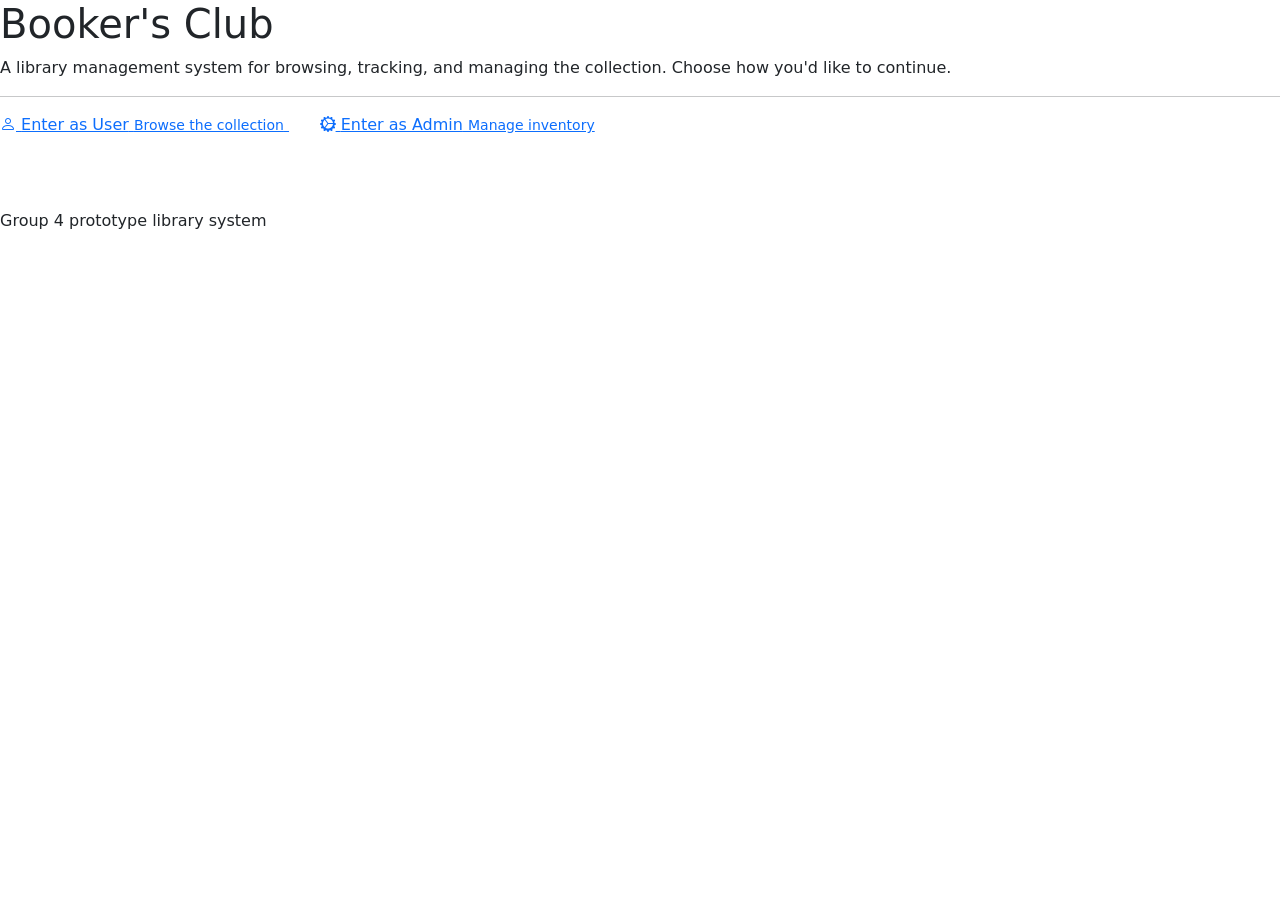
==== landing.html @ 283a01b5 "Create landing.html" ====
<!DOCTYPE html>
<html lang="en">
<head>
    <meta charset="UTF-8">
    <meta name="viewport" content="width=device-width, initial-scale=1.0">
    <title>Booker's Club · Welcome</title>
    <link href="https://cdn.jsdelivr.net/npm/bootstrap@5.3.2/dist/css/bootstrap.min.css" rel="stylesheet">
    <link rel="stylesheet" href="https://cdn.jsdelivr.net/npm/bootstrap-icons@1.11.3/font/bootstrap-icons.min.css">
    <link href="https://fonts.googleapis.com/css2?family=Inter:opsz@14..32&display=swap" rel="stylesheet">
</head>
<body>
    <div class="Whole body">
        <div class="landing-card">
            <h1 class="landing-title">Booker's Club</h1>
            <p class="landing-subtitle">
                A library management system for browsing, tracking, and managing
                the collection. Choose how you'd like to continue.
            </p>
          
            <hr class="landing-divider">
          
            <div class="landing-choices">
                <a href="main.html" class="landing-btn">
                    <i class="bi bi-person"></i>
                    <span class="landing-btn-label">Enter as User</span>
                    <small>Browse the collection</small>
                </a>
                  &nbsp; &nbsp; &nbsp;
                <a href="users.html" class="landing-btn">
                    <i class="bi bi-gear-wide-connected"></i>
                    <span class="landing-btn-label">Enter as Admin</span>
                    <small>Manage inventory</small>
                </a>
            </div>
          
            <br><br><br>
            <div class="landing-footer">
                Group 4 prototype library system
            </div>
        </div>
    </div>
</body>
</html>
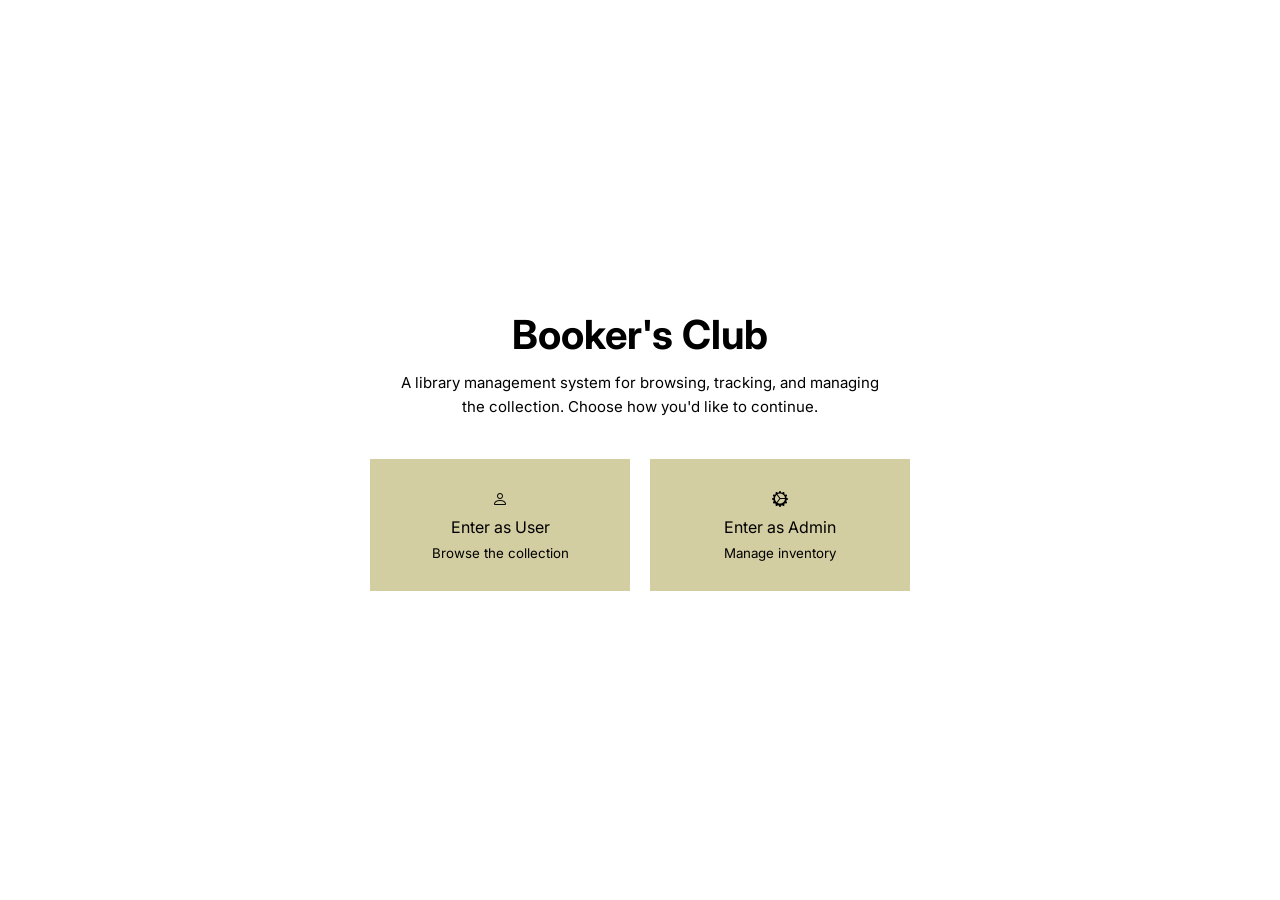
==== commit 65af89c0: "Update landing.html" ====
--- a/landing.html
+++ b/landing.html
@@ -3,41 +3,85 @@
 <head>
     <meta charset="UTF-8">
     <meta name="viewport" content="width=device-width, initial-scale=1.0">
-    <title>Booker's Club · Welcome</title>
-    <link href="https://cdn.jsdelivr.net/npm/bootstrap@5.3.2/dist/css/bootstrap.min.css" rel="stylesheet">
-    <link rel="stylesheet" href="https://cdn.jsdelivr.net/npm/bootstrap-icons@1.11.3/font/bootstrap-icons.min.css">
+    <title>Booker's Club</title>
+    <link href="https://cdn.jsdelivr.net/npm/bootstrap-icons@1.11.3/font/bootstrap-icons.min.css" rel="stylesheet">
     <link href="https://fonts.googleapis.com/css2?family=Inter:opsz@14..32&display=swap" rel="stylesheet">
+    <style>
+        body {
+            margin: 0;
+            min-height: 100vh;
+            font-family: 'Inter', sans-serif;
+            display: flex;
+            align-items: center;
+            justify-content: center;
+        }
+
+        .landing {
+            text-align: center;
+            padding: 40px 20px;
+        }
+
+        h1 {
+            margin: 0;
+            font-size: 40px;
+        }
+
+        p {
+            margin: 12px auto 40px;
+            max-width: 480px;
+            font-size: 15px;
+            line-height: 1.6;
+        }
+
+        .choices {
+            display: flex;
+            justify-content: center;
+            gap: 20px;
+            flex-wrap: wrap;
+        }
+
+        .choices a {
+            display: flex;
+            flex-direction: column;
+            align-items: center;
+            gap: 8px;
+            width: 220px;
+            padding: 30px 20px;
+            background: #d3cda2;
+            color: black;
+            text-decoration: none;
+        }
+
+        .choices a:hover {
+            background: #c1b252;
+            color: #fff;
+        }
+
+        @media (max-width: 600px) {
+            h1 { font-size: 28px; }
+            .choices a { width: 100%; }
+        }
+    </style>
 </head>
 <body>
-    <div class="Whole body">
-        <div class="landing-card">
-            <h1 class="landing-title">Booker's Club</h1>
-            <p class="landing-subtitle">
-                A library management system for browsing, tracking, and managing
-                the collection. Choose how you'd like to continue.
-            </p>
-          
-            <hr class="landing-divider">
-          
-            <div class="landing-choices">
-                <a href="main.html" class="landing-btn">
-                    <i class="bi bi-person"></i>
-                    <span class="landing-btn-label">Enter as User</span>
-                    <small>Browse the collection</small>
-                </a>
-                  &nbsp; &nbsp; &nbsp;
-                <a href="users.html" class="landing-btn">
-                    <i class="bi bi-gear-wide-connected"></i>
-                    <span class="landing-btn-label">Enter as Admin</span>
-                    <small>Manage inventory</small>
-                </a>
-            </div>
-          
-            <br><br><br>
-            <div class="landing-footer">
-                Group 4 prototype library system
-            </div>
+
+    <div class="landing">
+        <h1>Booker's Club</h1>
+        <p>A library management system for browsing, tracking, and managing the collection. Choose how you'd like to continue.</p>
+
+        <div class="choices">
+            <a href="user.html">
+                <i class="bi bi-person"></i>
+                <span>Enter as User</span>
+                <small>Browse the collection</small>
+            </a>
+            <a href="admin.html">
+                <i class="bi bi-gear-wide-connected"></i>
+                <span>Enter as Admin</span>
+                <small>Manage inventory</small>
+            </a>
         </div>
     </div>
+
 </body>
 </html>
